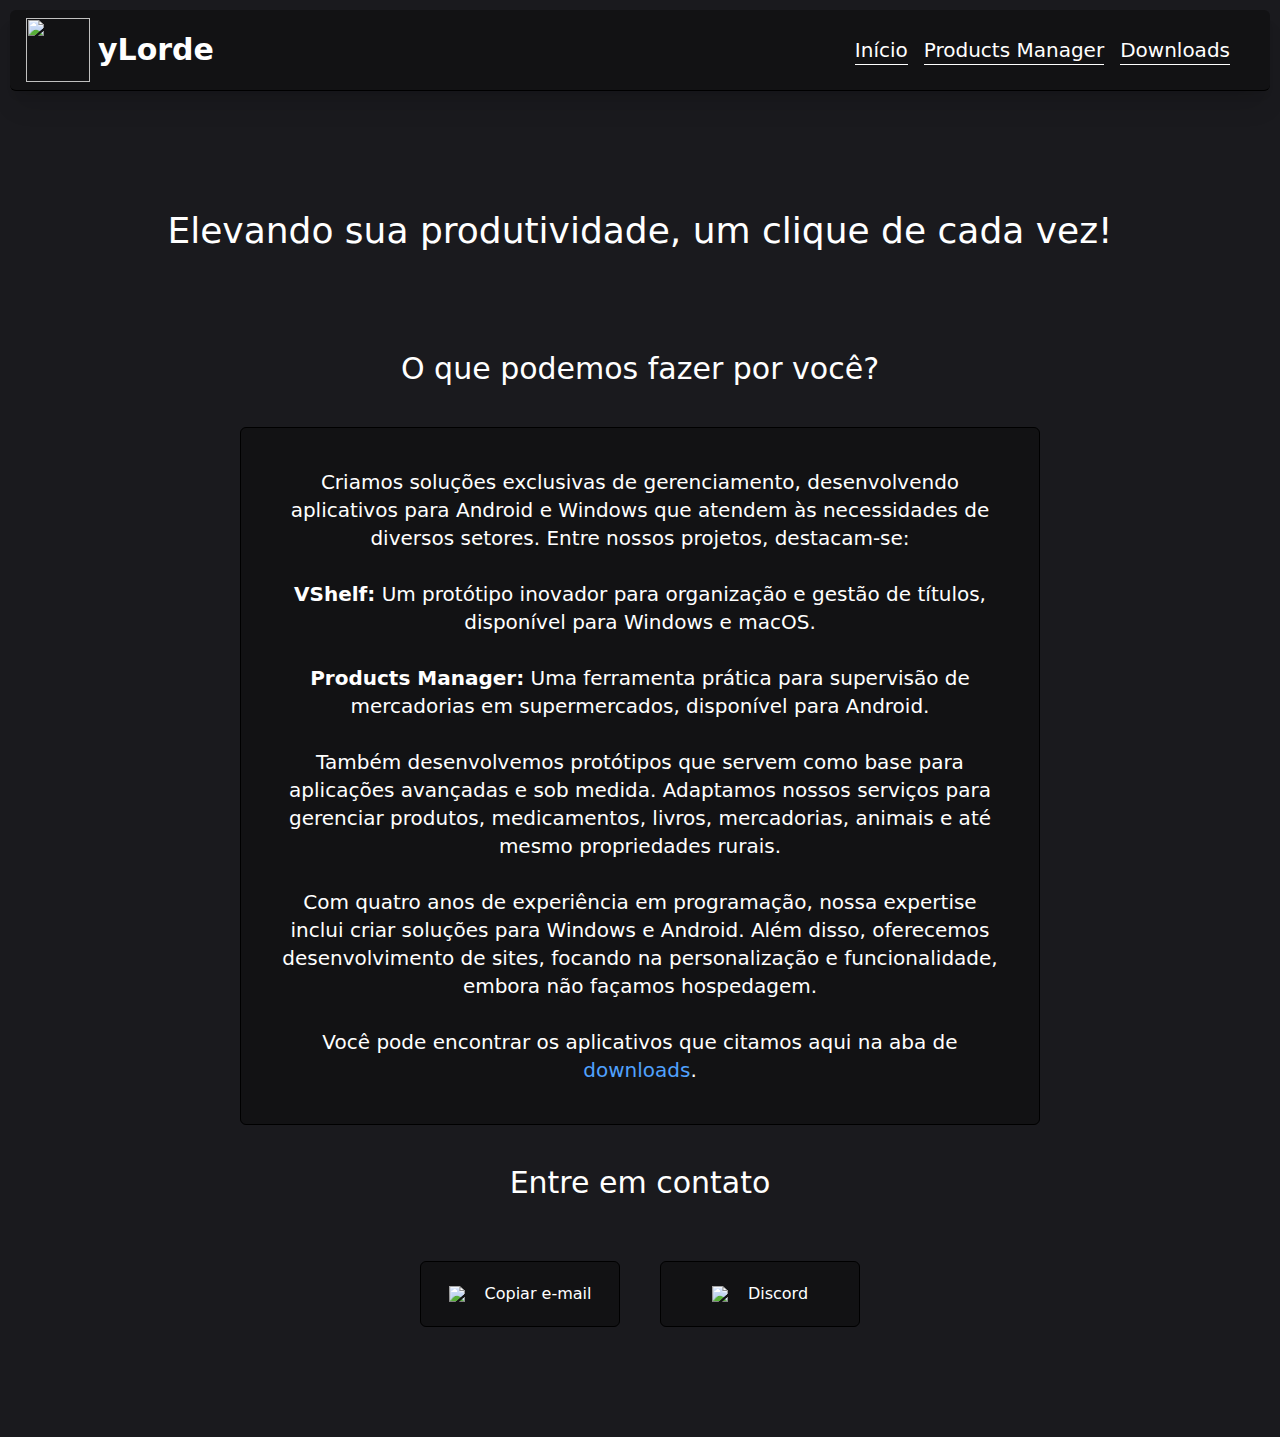
==== index.html @ 03899f94 "fix backend" ====
<!doctype html>
<html lang="pt-br">

<head>
  <meta charset="UTF-8" />
  <link rel="icon" type="image/svg+xml" href="https://raw.githubusercontent.com/yLorde/public-files/refs/heads/main/cdn_ylorde_favicon.ico" />
  <meta name="viewport" content="width=device-width, initial-scale=1.0" />
  <title>yLorde</title>
  <script type="module" crossorigin src="/assets/index-Oy2-P5MN.js"></script>
  <link rel="stylesheet" crossorigin href="/assets/index-Dd9QLfEi.css">
</head>

<body>
  <div id="root"></div>
</body>

</html>
---- assets/index-Dd9QLfEi.css ----
/*! tailwindcss v4.0.14 | MIT License | https://tailwindcss.com */@layer theme{:root,:host{--font-sans:ui-sans-serif,system-ui,sans-serif,"Apple Color Emoji","Segoe UI Emoji","Segoe UI Symbol","Noto Color Emoji";--font-mono:ui-monospace,SFMono-Regular,Menlo,Monaco,Consolas,"Liberation Mono","Courier New",monospace;--color-red-500:oklch(.637 .237 25.331);--color-orange-500:oklch(.705 .213 47.604);--color-blue-400:oklch(.707 .165 254.624);--color-gray-200:oklch(.928 .006 264.531);--color-gray-300:oklch(.872 .01 258.338);--color-gray-400:oklch(.707 .022 261.325);--color-gray-500:oklch(.551 .027 264.364);--color-gray-600:oklch(.446 .03 256.802);--color-black:#000;--color-white:#fff;--spacing:.25rem;--text-sm:.875rem;--text-sm--line-height:calc(1.25/.875);--text-lg:1.125rem;--text-lg--line-height:calc(1.75/1.125);--text-xl:1.25rem;--text-xl--line-height:calc(1.75/1.25);--text-2xl:1.5rem;--text-2xl--line-height:calc(2/1.5);--text-3xl:1.875rem;--text-3xl--line-height: 1.2 ;--text-4xl:2.25rem;--text-4xl--line-height:calc(2.5/2.25);--font-weight-bold:700;--radius-md:.375rem;--radius-xl:.75rem;--radius-3xl:1.5rem;--default-font-family:var(--font-sans);--default-font-feature-settings:var(--font-sans--font-feature-settings);--default-font-variation-settings:var(--font-sans--font-variation-settings);--default-mono-font-family:var(--font-mono);--default-mono-font-feature-settings:var(--font-mono--font-feature-settings);--default-mono-font-variation-settings:var(--font-mono--font-variation-settings)}}@layer base{*,:after,:before,::backdrop{box-sizing:border-box;border:0 solid;margin:0;padding:0}::file-selector-button{box-sizing:border-box;border:0 solid;margin:0;padding:0}html,:host{-webkit-text-size-adjust:100%;-moz-tab-size:4;tab-size:4;line-height:1.5;font-family:var(--default-font-family,ui-sans-serif,system-ui,sans-serif,"Apple Color Emoji","Segoe UI Emoji","Segoe UI Symbol","Noto Color Emoji");font-feature-settings:var(--default-font-feature-settings,normal);font-variation-settings:var(--default-font-variation-settings,normal);-webkit-tap-highlight-color:transparent}body{line-height:inherit}hr{height:0;color:inherit;border-top-width:1px}abbr:where([title]){-webkit-text-decoration:underline dotted;text-decoration:underline dotted}h1,h2,h3,h4,h5,h6{font-size:inherit;font-weight:inherit}a{color:inherit;-webkit-text-decoration:inherit;text-decoration:inherit}b,strong{font-weight:bolder}code,kbd,samp,pre{font-family:var(--default-mono-font-family,ui-monospace,SFMono-Regular,Menlo,Monaco,Consolas,"Liberation Mono","Courier New",monospace);font-feature-settings:var(--default-mono-font-feature-settings,normal);font-variation-settings:var(--default-mono-font-variation-settings,normal);font-size:1em}small{font-size:80%}sub,sup{vertical-align:baseline;font-size:75%;line-height:0;position:relative}sub{bottom:-.25em}sup{top:-.5em}table{text-indent:0;border-color:inherit;border-collapse:collapse}:-moz-focusring{outline:auto}progress{vertical-align:baseline}summary{display:list-item}ol,ul,menu{list-style:none}img,svg,video,canvas,audio,iframe,embed,object{vertical-align:middle;display:block}img,video{max-width:100%;height:auto}button,input,select,optgroup,textarea{font:inherit;font-feature-settings:inherit;font-variation-settings:inherit;letter-spacing:inherit;color:inherit;opacity:1;background-color:#0000;border-radius:0}::file-selector-button{font:inherit;font-feature-settings:inherit;font-variation-settings:inherit;letter-spacing:inherit;color:inherit;opacity:1;background-color:#0000;border-radius:0}:where(select:is([multiple],[size])) optgroup{font-weight:bolder}:where(select:is([multiple],[size])) optgroup option{padding-inline-start:20px}::file-selector-button{margin-inline-end:4px}::placeholder{opacity:1;color:color-mix(in oklab,currentColor 50%,transparent)}textarea{resize:vertical}::-webkit-search-decoration{-webkit-appearance:none}::-webkit-date-and-time-value{min-height:1lh;text-align:inherit}::-webkit-datetime-edit{display:inline-flex}::-webkit-datetime-edit-fields-wrapper{padding:0}::-webkit-datetime-edit{padding-block:0}::-webkit-datetime-edit-year-field{padding-block:0}::-webkit-datetime-edit-month-field{padding-block:0}::-webkit-datetime-edit-day-field{padding-block:0}::-webkit-datetime-edit-hour-field{padding-block:0}::-webkit-datetime-edit-minute-field{padding-block:0}::-webkit-datetime-edit-second-field{padding-block:0}::-webkit-datetime-edit-millisecond-field{padding-block:0}::-webkit-datetime-edit-meridiem-field{padding-block:0}:-moz-ui-invalid{box-shadow:none}button,input:where([type=button],[type=reset],[type=submit]){-webkit-appearance:button;-moz-appearance:button;appearance:button}::file-selector-button{-webkit-appearance:button;-moz-appearance:button;appearance:button}::-webkit-inner-spin-button{height:auto}::-webkit-outer-spin-button{height:auto}[hidden]:where(:not([hidden=until-found])){display:none!important}}@layer components;@layer utilities{.m-5{margin:calc(var(--spacing)*5)}.m-auto{margin:auto}.my-5{margin-block:calc(var(--spacing)*5)}.mt-1{margin-top:calc(var(--spacing)*1)}.mt-2{margin-top:calc(var(--spacing)*2)}.mt-4{margin-top:calc(var(--spacing)*4)}.mt-5{margin-top:calc(var(--spacing)*5)}.mt-10{margin-top:calc(var(--spacing)*10)}.mt-15{margin-top:calc(var(--spacing)*15)}.mt-20{margin-top:calc(var(--spacing)*20)}.mt-25{margin-top:calc(var(--spacing)*25)}.mr-2{margin-right:calc(var(--spacing)*2)}.mr-4{margin-right:calc(var(--spacing)*4)}.mb-2{margin-bottom:calc(var(--spacing)*2)}.mb-4{margin-bottom:calc(var(--spacing)*4)}.mb-10{margin-bottom:calc(var(--spacing)*10)}.mb-20{margin-bottom:calc(var(--spacing)*20)}.ml-2{margin-left:calc(var(--spacing)*2)}.ml-4{margin-left:calc(var(--spacing)*4)}.ml-5{margin-left:calc(var(--spacing)*5)}.ml-10{margin-left:calc(var(--spacing)*10)}.block{display:block}.flex{display:flex}.hidden{display:none}.h-\[32px\]{height:32px}.h-\[48px\]{height:48px}.h-\[340px\]{height:340px}.w-\[32px\]{width:32px}.w-\[48px\]{width:48px}.w-\[50\%\]{width:50%}.w-\[64px\]{width:64px}.w-\[200px\]{width:200px}.w-\[300px\]{width:300px}.w-\[320px\]{width:320px}.w-\[400px\]{width:400px}.w-\[500px\]{width:500px}.w-\[600px\]{width:600px}.w-\[800px\]{width:800px}.w-\[900px\]{width:900px}.w-auto{width:auto}.w-full{width:100%}.max-w-\[800px\]{max-width:800px}.max-w-full{max-width:100%}.table-auto{table-layout:auto}.cursor-pointer{cursor:pointer}.list-decimal{list-style-type:decimal}.list-disc{list-style-type:disc}.list-none{list-style-type:none}.flex-col{flex-direction:column}.flex-wrap{flex-wrap:wrap}.items-center{align-items:center}.justify-around{justify-content:space-around}.justify-between{justify-content:space-between}.justify-center{justify-content:center}.justify-evenly{justify-content:space-evenly}.rounded-3xl{border-radius:var(--radius-3xl)}.rounded-full{border-radius:3.40282e38px}.rounded-md{border-radius:var(--radius-md)}.rounded-xl{border-radius:var(--radius-xl)}.border{border-style:var(--tw-border-style);border-width:1px}.border-0{border-style:var(--tw-border-style);border-width:0}.border-b{border-bottom-style:var(--tw-border-style);border-bottom-width:1px}.border-black{border-color:var(--color-black)}.border-gray-600{border-color:var(--color-gray-600)}.border-white{border-color:var(--color-white)}.border-b-black{border-bottom-color:var(--color-black)}.bg-\[\#2c2c2c\]{background-color:#2c2c2c}.bg-\[\#994c4c\]{background-color:#994c4c}.bg-\[\#121214\]{background-color:#121214}.bg-red-500{background-color:var(--color-red-500)}.bg-white{background-color:var(--color-white)}.p-2{padding:calc(var(--spacing)*2)}.p-4{padding:calc(var(--spacing)*4)}.p-5{padding:calc(var(--spacing)*5)}.p-10{padding:calc(var(--spacing)*10)}.py-2{padding-block:calc(var(--spacing)*2)}.text-center{text-align:center}.text-end{text-align:end}.text-left{text-align:left}.text-start{text-align:start}.text-2xl{font-size:var(--text-2xl);line-height:var(--tw-leading,var(--text-2xl--line-height))}.text-3xl{font-size:var(--text-3xl);line-height:var(--tw-leading,var(--text-3xl--line-height))}.text-4xl{font-size:var(--text-4xl);line-height:var(--tw-leading,var(--text-4xl--line-height))}.text-lg{font-size:var(--text-lg);line-height:var(--tw-leading,var(--text-lg--line-height))}.text-sm{font-size:var(--text-sm);line-height:var(--tw-leading,var(--text-sm--line-height))}.text-xl{font-size:var(--text-xl);line-height:var(--tw-leading,var(--text-xl--line-height))}.font-bold{--tw-font-weight:var(--font-weight-bold);font-weight:var(--font-weight-bold)}.break-words{overflow-wrap:break-word}.text-\[\#994c4c\]{color:#994c4c}.text-blue-400{color:var(--color-blue-400)}.text-gray-200{color:var(--color-gray-200)}.text-gray-300{color:var(--color-gray-300)}.text-gray-400{color:var(--color-gray-400)}.text-gray-500{color:var(--color-gray-500)}.text-gray-600{color:var(--color-gray-600)}.text-orange-500{color:var(--color-orange-500)}.text-red-500{color:var(--color-red-500)}.text-white{color:var(--color-white)}.shadow-2xl{--tw-shadow:0 25px 50px -12px var(--tw-shadow-color,#00000040);box-shadow:var(--tw-inset-shadow),var(--tw-inset-ring-shadow),var(--tw-ring-offset-shadow),var(--tw-ring-shadow),var(--tw-shadow)}.shadow-xl{--tw-shadow:0 20px 25px -5px var(--tw-shadow-color,#0000001a),0 8px 10px -6px var(--tw-shadow-color,#0000001a);box-shadow:var(--tw-inset-shadow),var(--tw-inset-ring-shadow),var(--tw-ring-offset-shadow),var(--tw-ring-shadow),var(--tw-shadow)}.duration-200{--tw-duration:.2s;transition-duration:.2s}@media (hover:hover){.hover\:scale-105:hover{--tw-scale-x:105%;--tw-scale-y:105%;--tw-scale-z:105%;scale:var(--tw-scale-x)var(--tw-scale-y)}.hover\:bg-\[\#191919\]:hover{background-color:#191919}.hover\:text-gray-400:hover{color:var(--color-gray-400)}.hover\:duration-200:hover{--tw-duration:.2s;transition-duration:.2s}.hover\:duration-300:hover{--tw-duration:.3s;transition-duration:.3s}}@media (width>=48rem){.md\:h-\[64px\]{height:64px}.md\:w-\[64px\]{width:64px}.md\:w-auto{width:auto}.md\:flex-row{flex-direction:row}.md\:py-0{padding-block:calc(var(--spacing)*0)}.md\:pl-4{padding-left:calc(var(--spacing)*4)}.md\:text-3xl{font-size:var(--text-3xl);line-height:var(--tw-leading,var(--text-3xl--line-height))}.md\:text-xl{font-size:var(--text-xl);line-height:var(--tw-leading,var(--text-xl--line-height))}}}body{cursor:default;background-color:#1a1a1e;margin:0 auto;padding:10px;font-family:system-ui,-apple-system,BlinkMacSystemFont,Segoe UI,Roboto,Oxygen,Ubuntu,Cantarell,Open Sans,Helvetica Neue,sans-serif}@property --tw-border-style{syntax:"*";inherits:false;initial-value:solid}@property --tw-font-weight{syntax:"*";inherits:false}@property --tw-shadow{syntax:"*";inherits:false;initial-value:0 0 #0000}@property --tw-shadow-color{syntax:"*";inherits:false}@property --tw-inset-shadow{syntax:"*";inherits:false;initial-value:0 0 #0000}@property --tw-inset-shadow-color{syntax:"*";inherits:false}@property --tw-ring-color{syntax:"*";inherits:false}@property --tw-ring-shadow{syntax:"*";inherits:false;initial-value:0 0 #0000}@property --tw-inset-ring-color{syntax:"*";inherits:false}@property --tw-inset-ring-shadow{syntax:"*";inherits:false;initial-value:0 0 #0000}@property --tw-ring-inset{syntax:"*";inherits:false}@property --tw-ring-offset-width{syntax:"<length>";inherits:false;initial-value:0}@property --tw-ring-offset-color{syntax:"*";inherits:false;initial-value:#fff}@property --tw-ring-offset-shadow{syntax:"*";inherits:false;initial-value:0 0 #0000}@property --tw-duration{syntax:"*";inherits:false}@property --tw-scale-x{syntax:"*";inherits:false;initial-value:1}@property --tw-scale-y{syntax:"*";inherits:false;initial-value:1}@property --tw-scale-z{syntax:"*";inherits:false;initial-value:1}
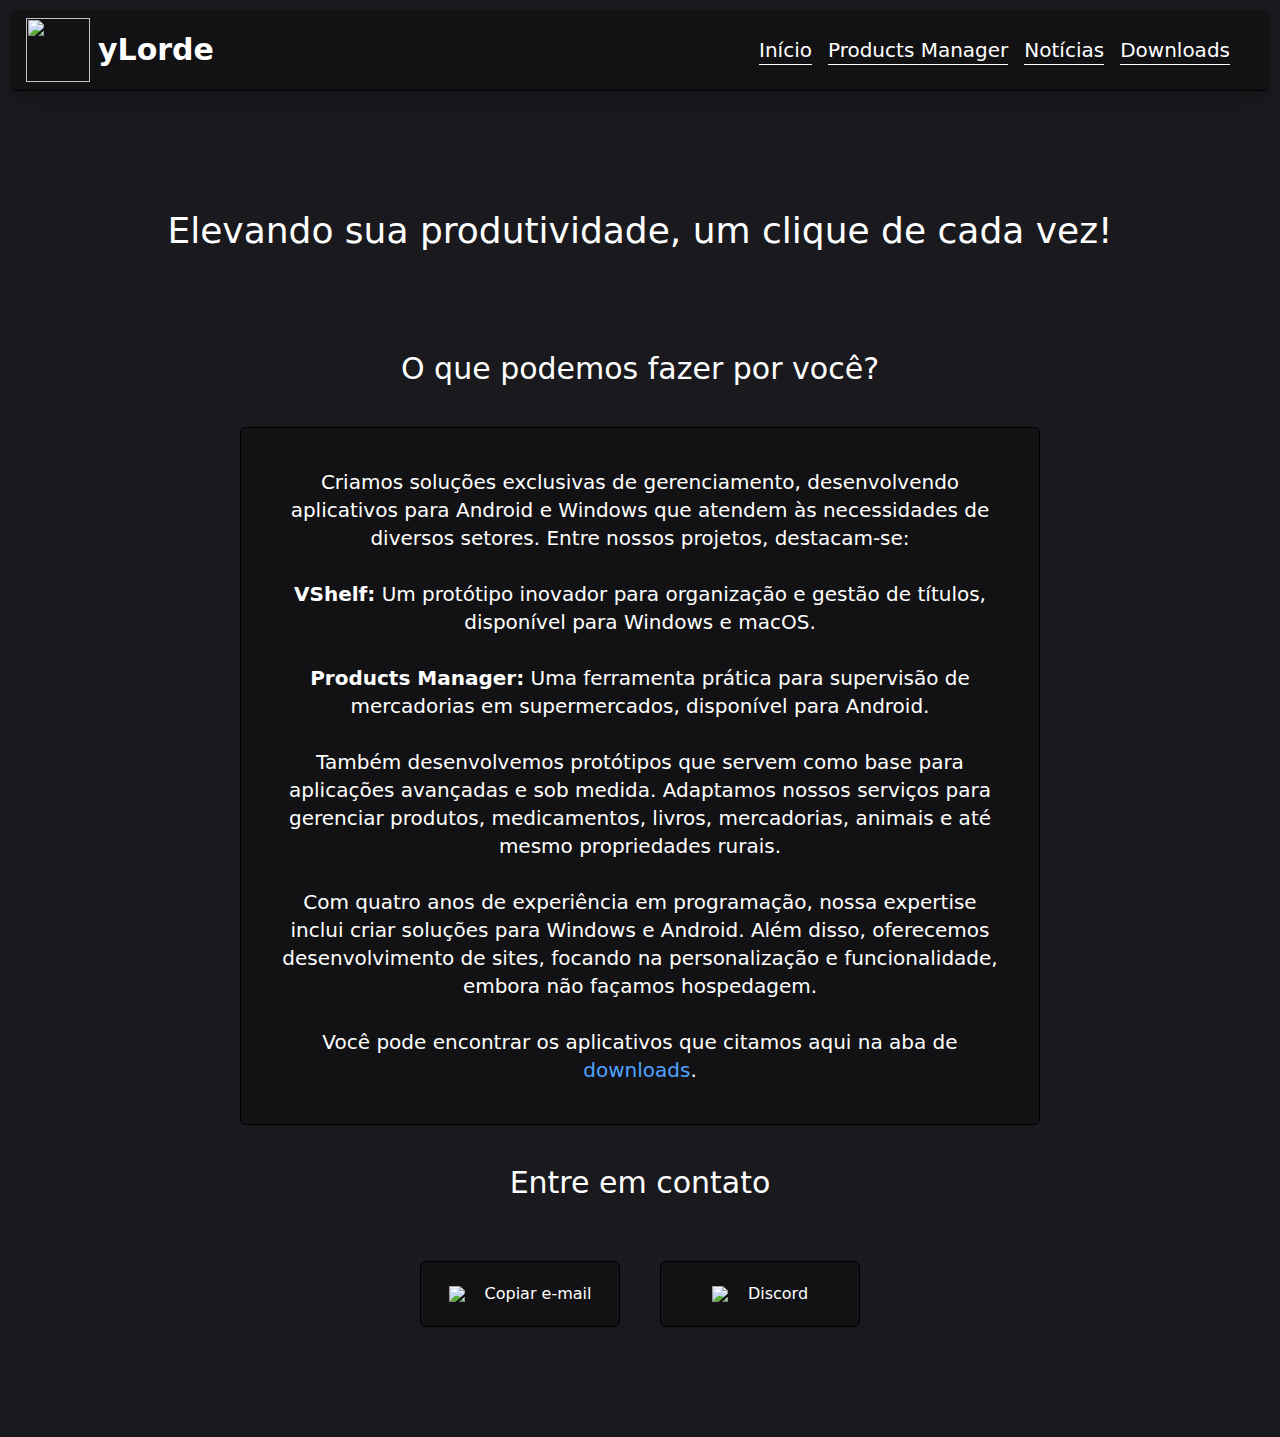
==== commit f844d625: "back noticias" ====
--- a/index.html
+++ b/index.html
@@ -6,7 +6,7 @@
   <link rel="icon" type="image/svg+xml" href="https://raw.githubusercontent.com/yLorde/public-files/refs/heads/main/cdn_ylorde_favicon.ico" />
   <meta name="viewport" content="width=device-width, initial-scale=1.0" />
   <title>yLorde</title>
-  <script type="module" crossorigin src="/assets/index-Oy2-P5MN.js"></script>
+  <script type="module" crossorigin src="/assets/index-9HpC4Pj6.js"></script>
   <link rel="stylesheet" crossorigin href="/assets/index-Dd9QLfEi.css">
 </head>
 
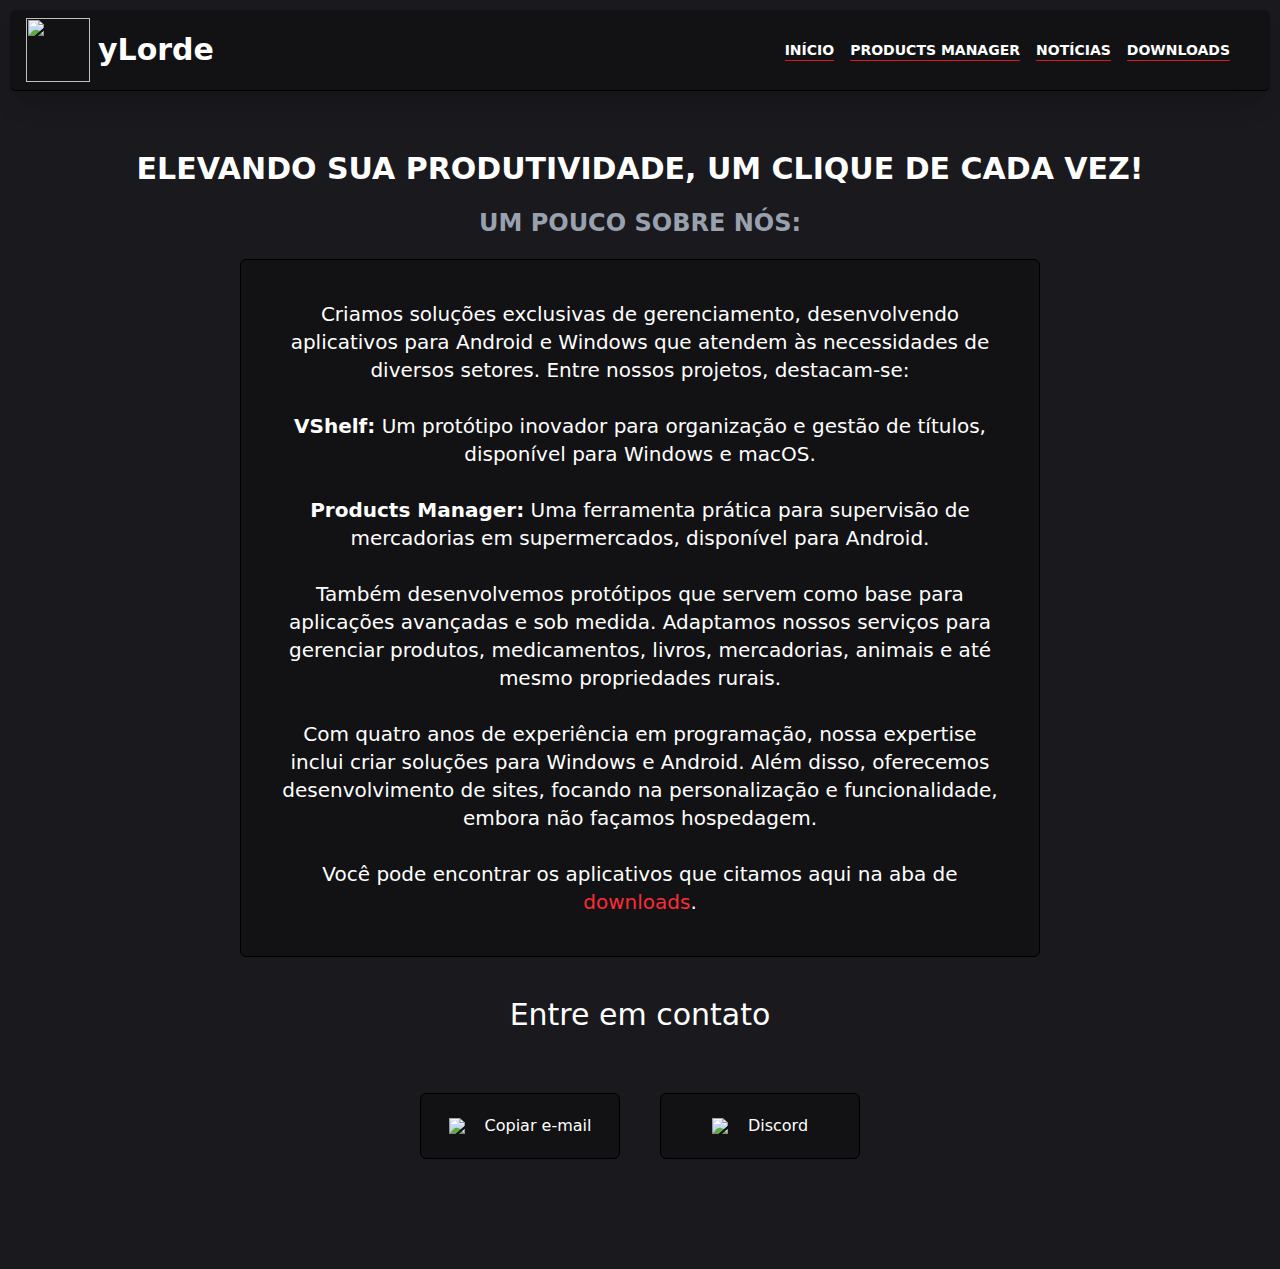
==== commit 24dd33f5: "red update" ====
--- a/index.html
+++ b/index.html
@@ -6,8 +6,8 @@
   <link rel="icon" type="image/svg+xml" href="https://raw.githubusercontent.com/yLorde/public-files/refs/heads/main/cdn_ylorde_favicon.ico" />
   <meta name="viewport" content="width=device-width, initial-scale=1.0" />
   <title>yLorde</title>
-  <script type="module" crossorigin src="/assets/index-9HpC4Pj6.js"></script>
-  <link rel="stylesheet" crossorigin href="/assets/index-Dd9QLfEi.css">
+  <script type="module" crossorigin src="/assets/index-DpXR0vdj.js"></script>
+  <link rel="stylesheet" crossorigin href="/assets/index-DZt7ePI-.css">
 </head>
 
 <body>
--- a/assets/index-DZt7ePI-.css
+++ b/assets/index-DZt7ePI-.css
@@ -0,0 +1 @@
+/*! tailwindcss v4.0.14 | MIT License | https://tailwindcss.com */@layer theme{:root,:host{--font-sans:ui-sans-serif,system-ui,sans-serif,"Apple Color Emoji","Segoe UI Emoji","Segoe UI Symbol","Noto Color Emoji";--font-mono:ui-monospace,SFMono-Regular,Menlo,Monaco,Consolas,"Liberation Mono","Courier New",monospace;--color-red-500:oklch(.637 .237 25.331);--color-red-600:oklch(.577 .245 27.325);--color-red-700:oklch(.505 .213 27.518);--color-red-800:oklch(.444 .177 26.899);--color-orange-500:oklch(.705 .213 47.604);--color-gray-200:oklch(.928 .006 264.531);--color-gray-300:oklch(.872 .01 258.338);--color-gray-400:oklch(.707 .022 261.325);--color-gray-500:oklch(.551 .027 264.364);--color-gray-600:oklch(.446 .03 256.802);--color-black:#000;--color-white:#fff;--spacing:.25rem;--text-sm:.875rem;--text-sm--line-height:calc(1.25/.875);--text-lg:1.125rem;--text-lg--line-height:calc(1.75/1.125);--text-xl:1.25rem;--text-xl--line-height:calc(1.75/1.25);--text-2xl:1.5rem;--text-2xl--line-height:calc(2/1.5);--text-3xl:1.875rem;--text-3xl--line-height: 1.2 ;--font-weight-bold:700;--radius-md:.375rem;--radius-xl:.75rem;--radius-3xl:1.5rem;--default-font-family:var(--font-sans);--default-font-feature-settings:var(--font-sans--font-feature-settings);--default-font-variation-settings:var(--font-sans--font-variation-settings);--default-mono-font-family:var(--font-mono);--default-mono-font-feature-settings:var(--font-mono--font-feature-settings);--default-mono-font-variation-settings:var(--font-mono--font-variation-settings)}}@layer base{*,:after,:before,::backdrop{box-sizing:border-box;border:0 solid;margin:0;padding:0}::file-selector-button{box-sizing:border-box;border:0 solid;margin:0;padding:0}html,:host{-webkit-text-size-adjust:100%;-moz-tab-size:4;tab-size:4;line-height:1.5;font-family:var(--default-font-family,ui-sans-serif,system-ui,sans-serif,"Apple Color Emoji","Segoe UI Emoji","Segoe UI Symbol","Noto Color Emoji");font-feature-settings:var(--default-font-feature-settings,normal);font-variation-settings:var(--default-font-variation-settings,normal);-webkit-tap-highlight-color:transparent}body{line-height:inherit}hr{height:0;color:inherit;border-top-width:1px}abbr:where([title]){-webkit-text-decoration:underline dotted;text-decoration:underline dotted}h1,h2,h3,h4,h5,h6{font-size:inherit;font-weight:inherit}a{color:inherit;-webkit-text-decoration:inherit;text-decoration:inherit}b,strong{font-weight:bolder}code,kbd,samp,pre{font-family:var(--default-mono-font-family,ui-monospace,SFMono-Regular,Menlo,Monaco,Consolas,"Liberation Mono","Courier New",monospace);font-feature-settings:var(--default-mono-font-feature-settings,normal);font-variation-settings:var(--default-mono-font-variation-settings,normal);font-size:1em}small{font-size:80%}sub,sup{vertical-align:baseline;font-size:75%;line-height:0;position:relative}sub{bottom:-.25em}sup{top:-.5em}table{text-indent:0;border-color:inherit;border-collapse:collapse}:-moz-focusring{outline:auto}progress{vertical-align:baseline}summary{display:list-item}ol,ul,menu{list-style:none}img,svg,video,canvas,audio,iframe,embed,object{vertical-align:middle;display:block}img,video{max-width:100%;height:auto}button,input,select,optgroup,textarea{font:inherit;font-feature-settings:inherit;font-variation-settings:inherit;letter-spacing:inherit;color:inherit;opacity:1;background-color:#0000;border-radius:0}::file-selector-button{font:inherit;font-feature-settings:inherit;font-variation-settings:inherit;letter-spacing:inherit;color:inherit;opacity:1;background-color:#0000;border-radius:0}:where(select:is([multiple],[size])) optgroup{font-weight:bolder}:where(select:is([multiple],[size])) optgroup option{padding-inline-start:20px}::file-selector-button{margin-inline-end:4px}::placeholder{opacity:1;color:color-mix(in oklab,currentColor 50%,transparent)}textarea{resize:vertical}::-webkit-search-decoration{-webkit-appearance:none}::-webkit-date-and-time-value{min-height:1lh;text-align:inherit}::-webkit-datetime-edit{display:inline-flex}::-webkit-datetime-edit-fields-wrapper{padding:0}::-webkit-datetime-edit{padding-block:0}::-webkit-datetime-edit-year-field{padding-block:0}::-webkit-datetime-edit-month-field{padding-block:0}::-webkit-datetime-edit-day-field{padding-block:0}::-webkit-datetime-edit-hour-field{padding-block:0}::-webkit-datetime-edit-minute-field{padding-block:0}::-webkit-datetime-edit-second-field{padding-block:0}::-webkit-datetime-edit-millisecond-field{padding-block:0}::-webkit-datetime-edit-meridiem-field{padding-block:0}:-moz-ui-invalid{box-shadow:none}button,input:where([type=button],[type=reset],[type=submit]){-webkit-appearance:button;-moz-appearance:button;appearance:button}::file-selector-button{-webkit-appearance:button;-moz-appearance:button;appearance:button}::-webkit-inner-spin-button{height:auto}::-webkit-outer-spin-button{height:auto}[hidden]:where(:not([hidden=until-found])){display:none!important}}@layer components;@layer utilities{.m-5{margin:calc(var(--spacing)*5)}.m-auto{margin:auto}.my-5{margin-block:calc(var(--spacing)*5)}.mt-1{margin-top:calc(var(--spacing)*1)}.mt-2{margin-top:calc(var(--spacing)*2)}.mt-4{margin-top:calc(var(--spacing)*4)}.mt-5{margin-top:calc(var(--spacing)*5)}.mt-10{margin-top:calc(var(--spacing)*10)}.mt-15{margin-top:calc(var(--spacing)*15)}.mt-20{margin-top:calc(var(--spacing)*20)}.mr-2{margin-right:calc(var(--spacing)*2)}.mr-4{margin-right:calc(var(--spacing)*4)}.mb-2{margin-bottom:calc(var(--spacing)*2)}.mb-4{margin-bottom:calc(var(--spacing)*4)}.mb-10{margin-bottom:calc(var(--spacing)*10)}.mb-20{margin-bottom:calc(var(--spacing)*20)}.ml-2{margin-left:calc(var(--spacing)*2)}.ml-4{margin-left:calc(var(--spacing)*4)}.ml-5{margin-left:calc(var(--spacing)*5)}.ml-10{margin-left:calc(var(--spacing)*10)}.block{display:block}.flex{display:flex}.hidden{display:none}.h-\[32px\]{height:32px}.h-\[48px\]{height:48px}.h-\[340px\]{height:340px}.w-20{width:calc(var(--spacing)*20)}.w-\[32px\]{width:32px}.w-\[48px\]{width:48px}.w-\[50\%\]{width:50%}.w-\[64px\]{width:64px}.w-\[200px\]{width:200px}.w-\[300px\]{width:300px}.w-\[320px\]{width:320px}.w-\[400px\]{width:400px}.w-\[500px\]{width:500px}.w-\[600px\]{width:600px}.w-\[800px\]{width:800px}.w-\[900px\]{width:900px}.w-auto{width:auto}.w-full{width:100%}.max-w-\[800px\]{max-width:800px}.max-w-full{max-width:100%}.table-auto{table-layout:auto}.cursor-pointer{cursor:pointer}.list-decimal{list-style-type:decimal}.list-disc{list-style-type:disc}.list-none{list-style-type:none}.flex-col{flex-direction:column}.flex-wrap{flex-wrap:wrap}.items-center{align-items:center}.justify-around{justify-content:space-around}.justify-between{justify-content:space-between}.justify-center{justify-content:center}.justify-evenly{justify-content:space-evenly}.rounded-3xl{border-radius:var(--radius-3xl)}.rounded-full{border-radius:3.40282e38px}.rounded-md{border-radius:var(--radius-md)}.rounded-xl{border-radius:var(--radius-xl)}.border{border-style:var(--tw-border-style);border-width:1px}.border-0{border-style:var(--tw-border-style);border-width:0}.border-b{border-bottom-style:var(--tw-border-style);border-bottom-width:1px}.border-\[\#de171d\]{border-color:#de171d}.border-black{border-color:var(--color-black)}.border-gray-600{border-color:var(--color-gray-600)}.border-b-black{border-bottom-color:var(--color-black)}.bg-\[\#2c2c2c\]{background-color:#2c2c2c}.bg-\[\#121214\]{background-color:#121214}.bg-\[\#de171d\]{background-color:#de171d}.p-2{padding:calc(var(--spacing)*2)}.p-4{padding:calc(var(--spacing)*4)}.p-5{padding:calc(var(--spacing)*5)}.p-10{padding:calc(var(--spacing)*10)}.py-2{padding-block:calc(var(--spacing)*2)}.text-center{text-align:center}.text-end{text-align:end}.text-left{text-align:left}.text-start{text-align:start}.text-2xl{font-size:var(--text-2xl);line-height:var(--tw-leading,var(--text-2xl--line-height))}.text-3xl{font-size:var(--text-3xl);line-height:var(--tw-leading,var(--text-3xl--line-height))}.text-lg{font-size:var(--text-lg);line-height:var(--tw-leading,var(--text-lg--line-height))}.text-sm{font-size:var(--text-sm);line-height:var(--tw-leading,var(--text-sm--line-height))}.text-xl{font-size:var(--text-xl);line-height:var(--tw-leading,var(--text-xl--line-height))}.font-bold{--tw-font-weight:var(--font-weight-bold);font-weight:var(--font-weight-bold)}.break-words{overflow-wrap:break-word}.text-\[\#de171d\]{color:#de171d}.text-gray-200{color:var(--color-gray-200)}.text-gray-300{color:var(--color-gray-300)}.text-gray-400{color:var(--color-gray-400)}.text-gray-500{color:var(--color-gray-500)}.text-orange-500{color:var(--color-orange-500)}.text-red-500{color:var(--color-red-500)}.text-red-600{color:var(--color-red-600)}.text-red-700{color:var(--color-red-700)}.text-white{color:var(--color-white)}.uppercase{text-transform:uppercase}.shadow-2xl{--tw-shadow:0 25px 50px -12px var(--tw-shadow-color,#00000040);box-shadow:var(--tw-inset-shadow),var(--tw-inset-ring-shadow),var(--tw-ring-offset-shadow),var(--tw-ring-shadow),var(--tw-shadow)}.shadow-xl{--tw-shadow:0 20px 25px -5px var(--tw-shadow-color,#0000001a),0 8px 10px -6px var(--tw-shadow-color,#0000001a);box-shadow:var(--tw-inset-shadow),var(--tw-inset-ring-shadow),var(--tw-ring-offset-shadow),var(--tw-ring-shadow),var(--tw-shadow)}.duration-200{--tw-duration:.2s;transition-duration:.2s}.duration-300{--tw-duration:.3s;transition-duration:.3s}@media (hover:hover){.hover\:scale-105:hover{--tw-scale-x:105%;--tw-scale-y:105%;--tw-scale-z:105%;scale:var(--tw-scale-x)var(--tw-scale-y)}.hover\:bg-\[\#191919\]:hover{background-color:#191919}.hover\:bg-red-800:hover{background-color:var(--color-red-800)}.hover\:text-\[\#de171d\]:hover{color:#de171d}.hover\:text-red-600:hover{color:var(--color-red-600)}.hover\:duration-200:hover{--tw-duration:.2s;transition-duration:.2s}.hover\:duration-300:hover{--tw-duration:.3s;transition-duration:.3s}}@media (width>=48rem){.md\:h-\[64px\]{height:64px}.md\:w-\[64px\]{width:64px}.md\:w-auto{width:auto}.md\:flex-row{flex-direction:row}.md\:py-0{padding-block:calc(var(--spacing)*0)}.md\:pl-4{padding-left:calc(var(--spacing)*4)}.md\:text-3xl{font-size:var(--text-3xl);line-height:var(--tw-leading,var(--text-3xl--line-height))}.md\:text-xl{font-size:var(--text-xl);line-height:var(--tw-leading,var(--text-xl--line-height))}}}body{cursor:default;background-color:#1a1a1e;margin:0 auto;padding:10px;font-family:system-ui,-apple-system,BlinkMacSystemFont,Segoe UI,Roboto,Oxygen,Ubuntu,Cantarell,Open Sans,Helvetica Neue,sans-serif}@property --tw-border-style{syntax:"*";inherits:false;initial-value:solid}@property --tw-font-weight{syntax:"*";inherits:false}@property --tw-shadow{syntax:"*";inherits:false;initial-value:0 0 #0000}@property --tw-shadow-color{syntax:"*";inherits:false}@property --tw-inset-shadow{syntax:"*";inherits:false;initial-value:0 0 #0000}@property --tw-inset-shadow-color{syntax:"*";inherits:false}@property --tw-ring-color{syntax:"*";inherits:false}@property --tw-ring-shadow{syntax:"*";inherits:false;initial-value:0 0 #0000}@property --tw-inset-ring-color{syntax:"*";inherits:false}@property --tw-inset-ring-shadow{syntax:"*";inherits:false;initial-value:0 0 #0000}@property --tw-ring-inset{syntax:"*";inherits:false}@property --tw-ring-offset-width{syntax:"<length>";inherits:false;initial-value:0}@property --tw-ring-offset-color{syntax:"*";inherits:false;initial-value:#fff}@property --tw-ring-offset-shadow{syntax:"*";inherits:false;initial-value:0 0 #0000}@property --tw-duration{syntax:"*";inherits:false}@property --tw-scale-x{syntax:"*";inherits:false;initial-value:1}@property --tw-scale-y{syntax:"*";inherits:false;initial-value:1}@property --tw-scale-z{syntax:"*";inherits:false;initial-value:1}
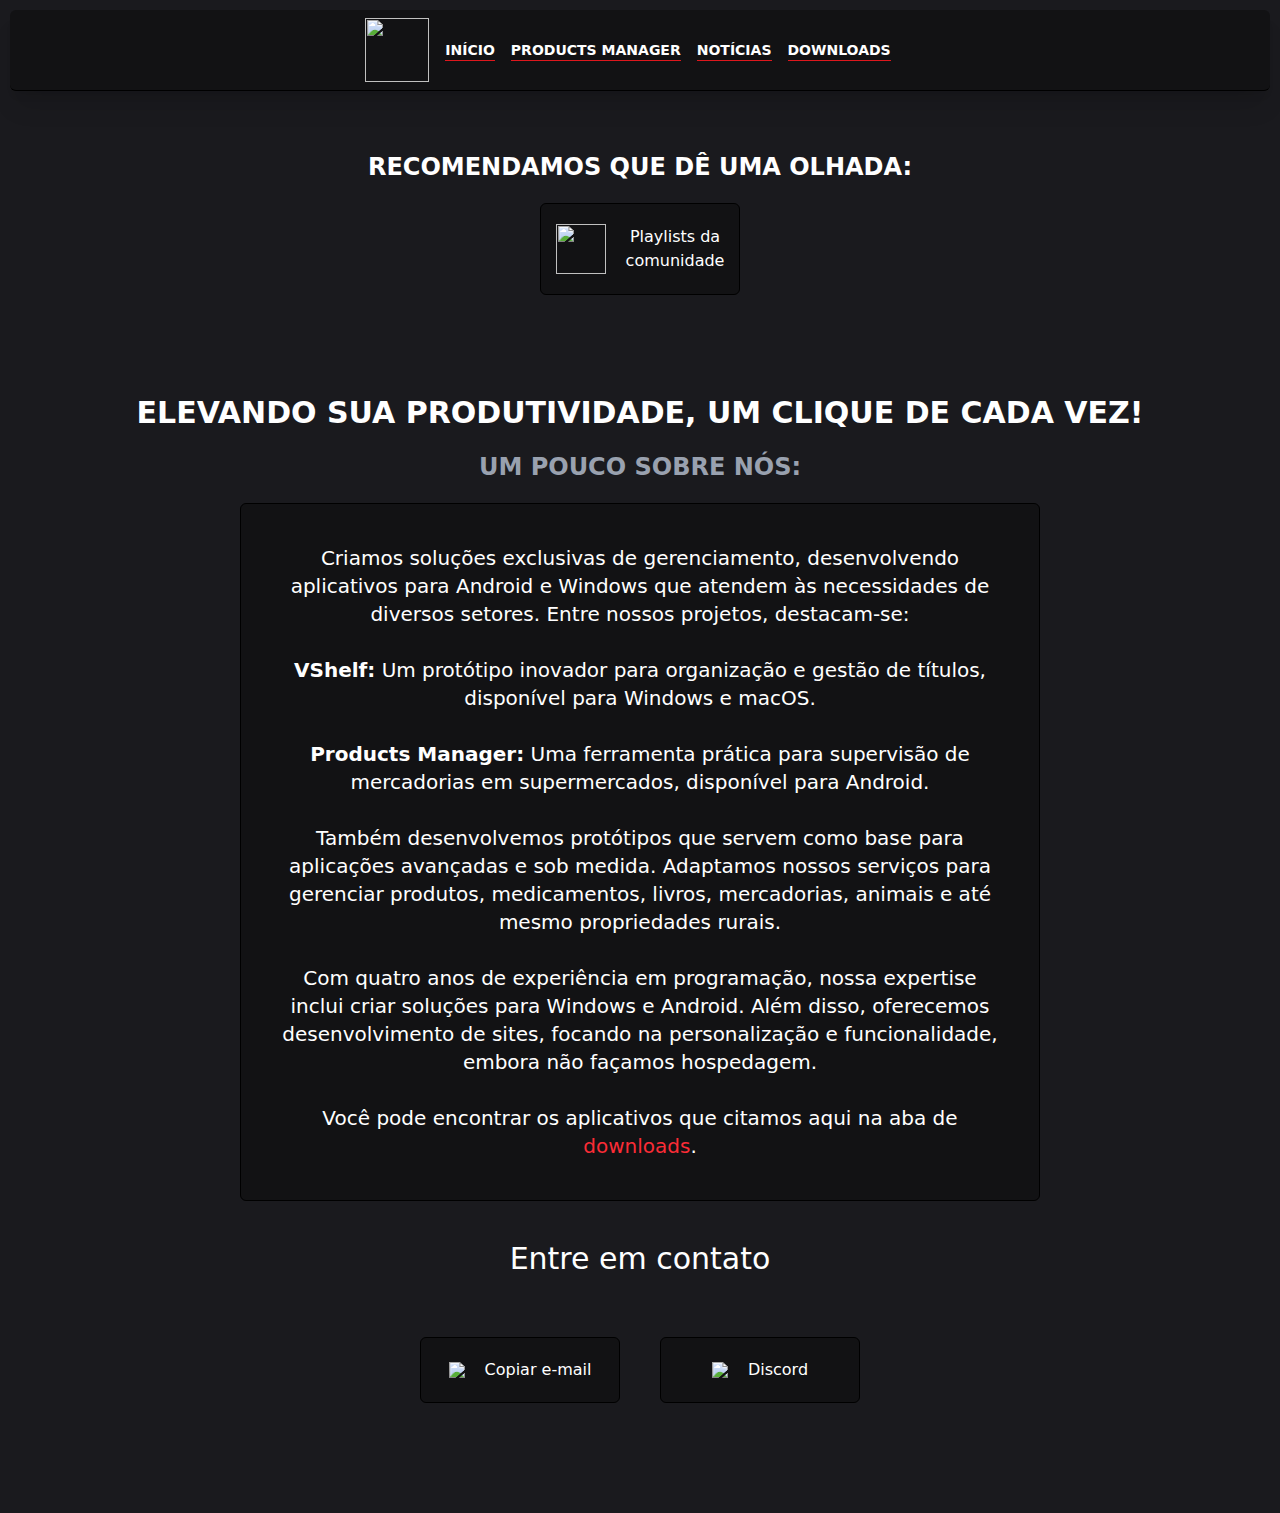
==== commit 966b76ca: "new playlist page" ====
--- a/index.html
+++ b/index.html
@@ -6,8 +6,8 @@
   <link rel="icon" type="image/svg+xml" href="https://raw.githubusercontent.com/yLorde/public-files/refs/heads/main/cdn_ylorde_favicon.ico" />
   <meta name="viewport" content="width=device-width, initial-scale=1.0" />
   <title>yLorde</title>
-  <script type="module" crossorigin src="/assets/index-DpXR0vdj.js"></script>
-  <link rel="stylesheet" crossorigin href="/assets/index-DZt7ePI-.css">
+  <script type="module" crossorigin src="/assets/index-CxFq40n6.js"></script>
+  <link rel="stylesheet" crossorigin href="/assets/index-BznDVd_e.css">
 </head>
 
 <body>
--- a/assets/index-BznDVd_e.css
+++ b/assets/index-BznDVd_e.css
@@ -0,0 +1 @@
+/*! tailwindcss v4.0.14 | MIT License | https://tailwindcss.com */@layer theme{:root,:host{--font-sans:ui-sans-serif,system-ui,sans-serif,"Apple Color Emoji","Segoe UI Emoji","Segoe UI Symbol","Noto Color Emoji";--font-mono:ui-monospace,SFMono-Regular,Menlo,Monaco,Consolas,"Liberation Mono","Courier New",monospace;--color-red-300:oklch(.808 .114 19.571);--color-red-500:oklch(.637 .237 25.331);--color-red-600:oklch(.577 .245 27.325);--color-red-700:oklch(.505 .213 27.518);--color-red-800:oklch(.444 .177 26.899);--color-orange-500:oklch(.705 .213 47.604);--color-green-300:oklch(.871 .15 154.449);--color-green-600:oklch(.627 .194 149.214);--color-gray-200:oklch(.928 .006 264.531);--color-gray-300:oklch(.872 .01 258.338);--color-gray-400:oklch(.707 .022 261.325);--color-gray-500:oklch(.551 .027 264.364);--color-gray-600:oklch(.446 .03 256.802);--color-black:#000;--color-white:#fff;--spacing:.25rem;--text-sm:.875rem;--text-sm--line-height:calc(1.25/.875);--text-lg:1.125rem;--text-lg--line-height:calc(1.75/1.125);--text-xl:1.25rem;--text-xl--line-height:calc(1.75/1.25);--text-2xl:1.5rem;--text-2xl--line-height:calc(2/1.5);--text-3xl:1.875rem;--text-3xl--line-height: 1.2 ;--font-weight-bold:700;--radius-md:.375rem;--radius-xl:.75rem;--radius-3xl:1.5rem;--default-font-family:var(--font-sans);--default-font-feature-settings:var(--font-sans--font-feature-settings);--default-font-variation-settings:var(--font-sans--font-variation-settings);--default-mono-font-family:var(--font-mono);--default-mono-font-feature-settings:var(--font-mono--font-feature-settings);--default-mono-font-variation-settings:var(--font-mono--font-variation-settings)}}@layer base{*,:after,:before,::backdrop{box-sizing:border-box;border:0 solid;margin:0;padding:0}::file-selector-button{box-sizing:border-box;border:0 solid;margin:0;padding:0}html,:host{-webkit-text-size-adjust:100%;-moz-tab-size:4;tab-size:4;line-height:1.5;font-family:var(--default-font-family,ui-sans-serif,system-ui,sans-serif,"Apple Color Emoji","Segoe UI Emoji","Segoe UI Symbol","Noto Color Emoji");font-feature-settings:var(--default-font-feature-settings,normal);font-variation-settings:var(--default-font-variation-settings,normal);-webkit-tap-highlight-color:transparent}body{line-height:inherit}hr{height:0;color:inherit;border-top-width:1px}abbr:where([title]){-webkit-text-decoration:underline dotted;text-decoration:underline dotted}h1,h2,h3,h4,h5,h6{font-size:inherit;font-weight:inherit}a{color:inherit;-webkit-text-decoration:inherit;text-decoration:inherit}b,strong{font-weight:bolder}code,kbd,samp,pre{font-family:var(--default-mono-font-family,ui-monospace,SFMono-Regular,Menlo,Monaco,Consolas,"Liberation Mono","Courier New",monospace);font-feature-settings:var(--default-mono-font-feature-settings,normal);font-variation-settings:var(--default-mono-font-variation-settings,normal);font-size:1em}small{font-size:80%}sub,sup{vertical-align:baseline;font-size:75%;line-height:0;position:relative}sub{bottom:-.25em}sup{top:-.5em}table{text-indent:0;border-color:inherit;border-collapse:collapse}:-moz-focusring{outline:auto}progress{vertical-align:baseline}summary{display:list-item}ol,ul,menu{list-style:none}img,svg,video,canvas,audio,iframe,embed,object{vertical-align:middle;display:block}img,video{max-width:100%;height:auto}button,input,select,optgroup,textarea{font:inherit;font-feature-settings:inherit;font-variation-settings:inherit;letter-spacing:inherit;color:inherit;opacity:1;background-color:#0000;border-radius:0}::file-selector-button{font:inherit;font-feature-settings:inherit;font-variation-settings:inherit;letter-spacing:inherit;color:inherit;opacity:1;background-color:#0000;border-radius:0}:where(select:is([multiple],[size])) optgroup{font-weight:bolder}:where(select:is([multiple],[size])) optgroup option{padding-inline-start:20px}::file-selector-button{margin-inline-end:4px}::placeholder{opacity:1;color:color-mix(in oklab,currentColor 50%,transparent)}textarea{resize:vertical}::-webkit-search-decoration{-webkit-appearance:none}::-webkit-date-and-time-value{min-height:1lh;text-align:inherit}::-webkit-datetime-edit{display:inline-flex}::-webkit-datetime-edit-fields-wrapper{padding:0}::-webkit-datetime-edit{padding-block:0}::-webkit-datetime-edit-year-field{padding-block:0}::-webkit-datetime-edit-month-field{padding-block:0}::-webkit-datetime-edit-day-field{padding-block:0}::-webkit-datetime-edit-hour-field{padding-block:0}::-webkit-datetime-edit-minute-field{padding-block:0}::-webkit-datetime-edit-second-field{padding-block:0}::-webkit-datetime-edit-millisecond-field{padding-block:0}::-webkit-datetime-edit-meridiem-field{padding-block:0}:-moz-ui-invalid{box-shadow:none}button,input:where([type=button],[type=reset],[type=submit]){-webkit-appearance:button;-moz-appearance:button;appearance:button}::file-selector-button{-webkit-appearance:button;-moz-appearance:button;appearance:button}::-webkit-inner-spin-button{height:auto}::-webkit-outer-spin-button{height:auto}[hidden]:where(:not([hidden=until-found])){display:none!important}}@layer components;@layer utilities{.m-5{margin:calc(var(--spacing)*5)}.m-auto{margin:auto}.my-5{margin-block:calc(var(--spacing)*5)}.mt-1{margin-top:calc(var(--spacing)*1)}.mt-2{margin-top:calc(var(--spacing)*2)}.mt-4{margin-top:calc(var(--spacing)*4)}.mt-5{margin-top:calc(var(--spacing)*5)}.mt-10{margin-top:calc(var(--spacing)*10)}.mt-15{margin-top:calc(var(--spacing)*15)}.mt-20{margin-top:calc(var(--spacing)*20)}.mr-2{margin-right:calc(var(--spacing)*2)}.mr-4{margin-right:calc(var(--spacing)*4)}.mb-2{margin-bottom:calc(var(--spacing)*2)}.mb-4{margin-bottom:calc(var(--spacing)*4)}.mb-10{margin-bottom:calc(var(--spacing)*10)}.mb-20{margin-bottom:calc(var(--spacing)*20)}.ml-2{margin-left:calc(var(--spacing)*2)}.ml-4{margin-left:calc(var(--spacing)*4)}.ml-5{margin-left:calc(var(--spacing)*5)}.ml-10{margin-left:calc(var(--spacing)*10)}.block{display:block}.flex{display:flex}.hidden{display:none}.h-\[32px\]{height:32px}.h-\[48px\]{height:48px}.h-\[50px\]{height:50px}.h-\[100px\]{height:100px}.h-\[340px\]{height:340px}.w-20{width:calc(var(--spacing)*20)}.w-\[32px\]{width:32px}.w-\[48px\]{width:48px}.w-\[50\%\]{width:50%}.w-\[50px\]{width:50px}.w-\[64px\]{width:64px}.w-\[100px\]{width:100px}.w-\[200px\]{width:200px}.w-\[300px\]{width:300px}.w-\[320px\]{width:320px}.w-\[400px\]{width:400px}.w-\[500px\]{width:500px}.w-\[600px\]{width:600px}.w-\[800px\]{width:800px}.w-\[900px\]{width:900px}.w-auto{width:auto}.w-full{width:100%}.max-w-\[800px\]{max-width:800px}.max-w-full{max-width:100%}.table-auto{table-layout:auto}.cursor-pointer{cursor:pointer}.list-decimal{list-style-type:decimal}.list-disc{list-style-type:disc}.list-none{list-style-type:none}.flex-col{flex-direction:column}.flex-wrap{flex-wrap:wrap}.items-center{align-items:center}.justify-around{justify-content:space-around}.justify-between{justify-content:space-between}.justify-center{justify-content:center}.justify-evenly{justify-content:space-evenly}.rounded-3xl{border-radius:var(--radius-3xl)}.rounded-full{border-radius:3.40282e38px}.rounded-md{border-radius:var(--radius-md)}.rounded-xl{border-radius:var(--radius-xl)}.border{border-style:var(--tw-border-style);border-width:1px}.border-0{border-style:var(--tw-border-style);border-width:0}.border-b{border-bottom-style:var(--tw-border-style);border-bottom-width:1px}.border-\[\#de171d\]{border-color:#de171d}.border-black{border-color:var(--color-black)}.border-gray-600{border-color:var(--color-gray-600)}.border-b-black{border-bottom-color:var(--color-black)}.bg-\[\#1ed760\]{background-color:#1ed760}.bg-\[\#2c2c2c\]{background-color:#2c2c2c}.bg-\[\#121214\]{background-color:#121214}.bg-\[\#de171d\]{background-color:#de171d}.bg-red-600{background-color:var(--color-red-600)}.p-2{padding:calc(var(--spacing)*2)}.p-3{padding:calc(var(--spacing)*3)}.p-4{padding:calc(var(--spacing)*4)}.p-5{padding:calc(var(--spacing)*5)}.p-10{padding:calc(var(--spacing)*10)}.px-4{padding-inline:calc(var(--spacing)*4)}.py-2{padding-block:calc(var(--spacing)*2)}.text-center{text-align:center}.text-end{text-align:end}.text-left{text-align:left}.text-start{text-align:start}.text-2xl{font-size:var(--text-2xl);line-height:var(--tw-leading,var(--text-2xl--line-height))}.text-3xl{font-size:var(--text-3xl);line-height:var(--tw-leading,var(--text-3xl--line-height))}.text-lg{font-size:var(--text-lg);line-height:var(--tw-leading,var(--text-lg--line-height))}.text-sm{font-size:var(--text-sm);line-height:var(--tw-leading,var(--text-sm--line-height))}.text-xl{font-size:var(--text-xl);line-height:var(--tw-leading,var(--text-xl--line-height))}.font-bold{--tw-font-weight:var(--font-weight-bold);font-weight:var(--font-weight-bold)}.break-words{overflow-wrap:break-word}.text-\[\#de171d\]{color:#de171d}.text-black{color:var(--color-black)}.text-gray-200{color:var(--color-gray-200)}.text-gray-300{color:var(--color-gray-300)}.text-gray-400{color:var(--color-gray-400)}.text-gray-500{color:var(--color-gray-500)}.text-green-300{color:var(--color-green-300)}.text-green-600{color:var(--color-green-600)}.text-orange-500{color:var(--color-orange-500)}.text-red-300{color:var(--color-red-300)}.text-red-500{color:var(--color-red-500)}.text-red-600{color:var(--color-red-600)}.text-red-700{color:var(--color-red-700)}.text-white{color:var(--color-white)}.uppercase{text-transform:uppercase}.shadow-2xl{--tw-shadow:0 25px 50px -12px var(--tw-shadow-color,#00000040);box-shadow:var(--tw-inset-shadow),var(--tw-inset-ring-shadow),var(--tw-ring-offset-shadow),var(--tw-ring-shadow),var(--tw-shadow)}.shadow-xl{--tw-shadow:0 20px 25px -5px var(--tw-shadow-color,#0000001a),0 8px 10px -6px var(--tw-shadow-color,#0000001a);box-shadow:var(--tw-inset-shadow),var(--tw-inset-ring-shadow),var(--tw-ring-offset-shadow),var(--tw-ring-shadow),var(--tw-shadow)}.duration-200{--tw-duration:.2s;transition-duration:.2s}.duration-300{--tw-duration:.3s;transition-duration:.3s}@media (hover:hover){.hover\:scale-105:hover{--tw-scale-x:105%;--tw-scale-y:105%;--tw-scale-z:105%;scale:var(--tw-scale-x)var(--tw-scale-y)}.hover\:bg-\[\#1ed75f98\]:hover{background-color:#1ed75f98}.hover\:bg-\[\#191919\]:hover{background-color:#191919}.hover\:bg-red-800:hover{background-color:var(--color-red-800)}.hover\:text-\[\#de171d\]:hover{color:#de171d}.hover\:text-red-600:hover{color:var(--color-red-600)}.hover\:duration-200:hover{--tw-duration:.2s;transition-duration:.2s}.hover\:duration-300:hover{--tw-duration:.3s;transition-duration:.3s}}@media (width>=48rem){.md\:h-\[64px\]{height:64px}.md\:w-\[64px\]{width:64px}.md\:w-auto{width:auto}.md\:flex-row{flex-direction:row}.md\:py-0{padding-block:calc(var(--spacing)*0)}.md\:pl-4{padding-left:calc(var(--spacing)*4)}.md\:text-3xl{font-size:var(--text-3xl);line-height:var(--tw-leading,var(--text-3xl--line-height))}.md\:text-xl{font-size:var(--text-xl);line-height:var(--tw-leading,var(--text-xl--line-height))}}}body{cursor:default;background-color:#1a1a1e;margin:0 auto;padding:10px;font-family:system-ui,-apple-system,BlinkMacSystemFont,Segoe UI,Roboto,Oxygen,Ubuntu,Cantarell,Open Sans,Helvetica Neue,sans-serif}@property --tw-border-style{syntax:"*";inherits:false;initial-value:solid}@property --tw-font-weight{syntax:"*";inherits:false}@property --tw-shadow{syntax:"*";inherits:false;initial-value:0 0 #0000}@property --tw-shadow-color{syntax:"*";inherits:false}@property --tw-inset-shadow{syntax:"*";inherits:false;initial-value:0 0 #0000}@property --tw-inset-shadow-color{syntax:"*";inherits:false}@property --tw-ring-color{syntax:"*";inherits:false}@property --tw-ring-shadow{syntax:"*";inherits:false;initial-value:0 0 #0000}@property --tw-inset-ring-color{syntax:"*";inherits:false}@property --tw-inset-ring-shadow{syntax:"*";inherits:false;initial-value:0 0 #0000}@property --tw-ring-inset{syntax:"*";inherits:false}@property --tw-ring-offset-width{syntax:"<length>";inherits:false;initial-value:0}@property --tw-ring-offset-color{syntax:"*";inherits:false;initial-value:#fff}@property --tw-ring-offset-shadow{syntax:"*";inherits:false;initial-value:0 0 #0000}@property --tw-duration{syntax:"*";inherits:false}@property --tw-scale-x{syntax:"*";inherits:false;initial-value:1}@property --tw-scale-y{syntax:"*";inherits:false;initial-value:1}@property --tw-scale-z{syntax:"*";inherits:false;initial-value:1}
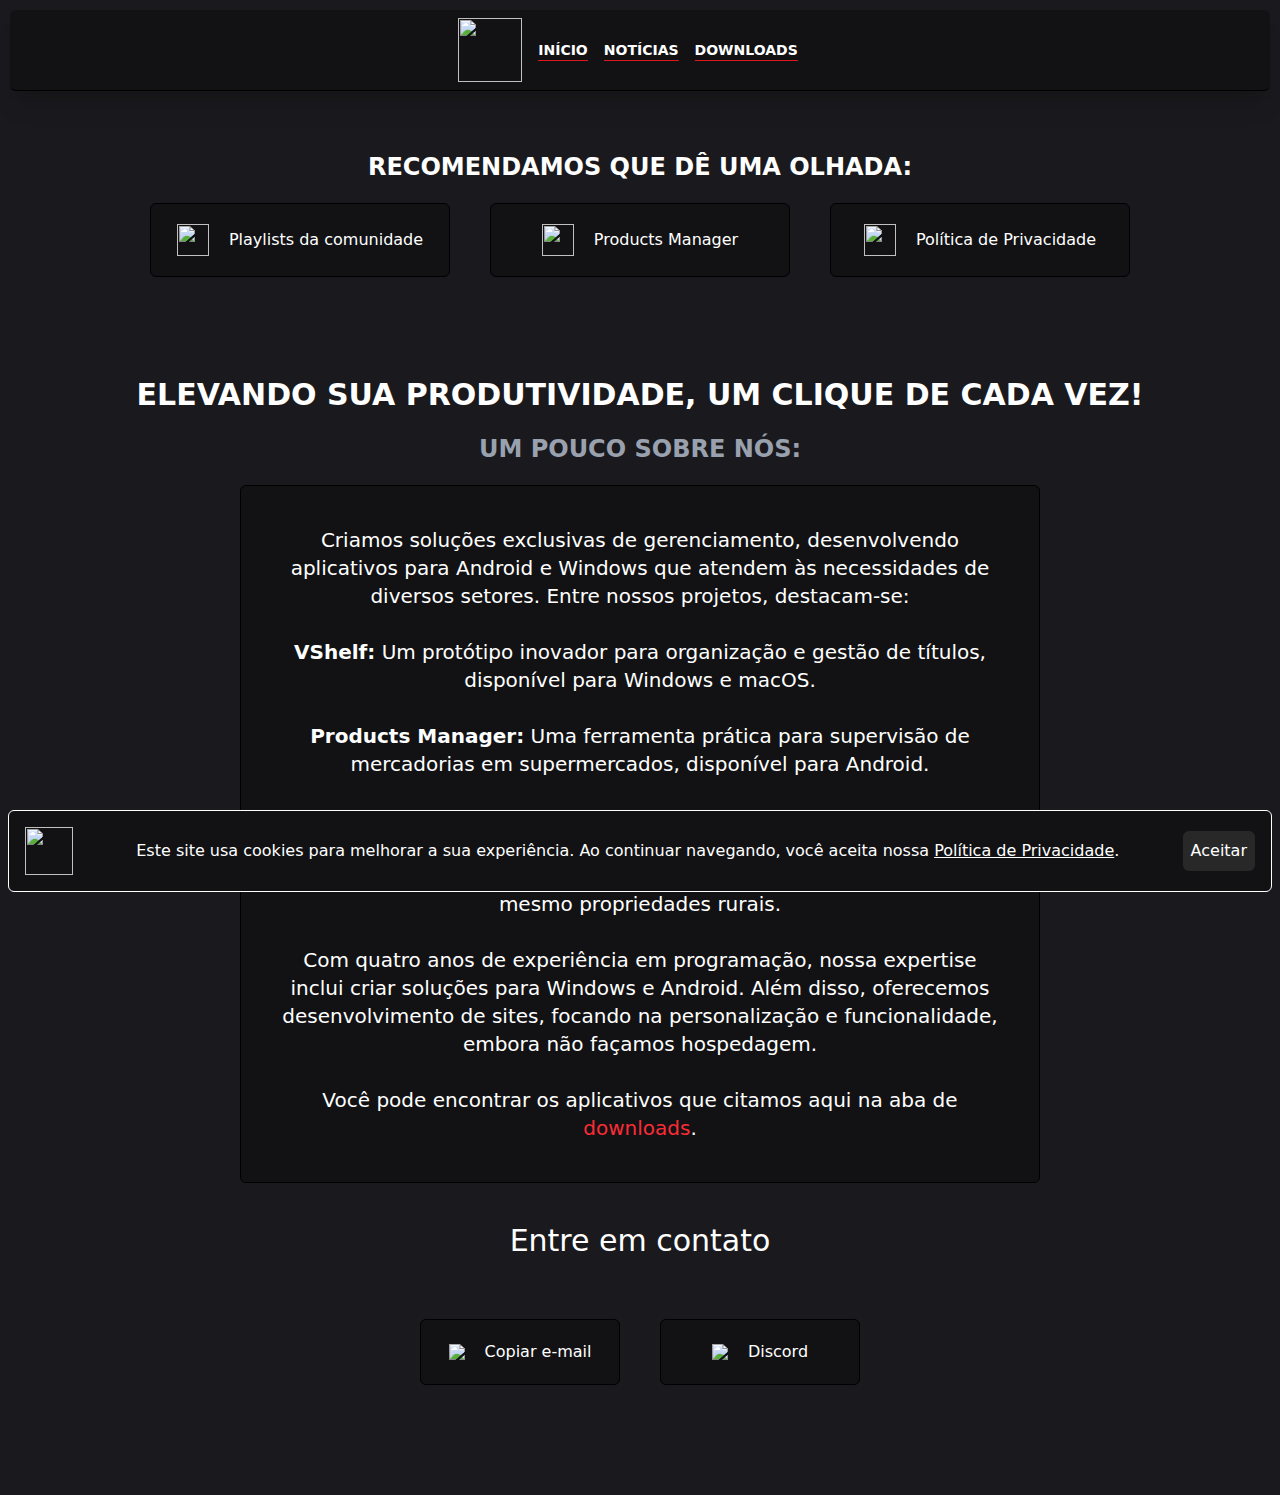
==== commit 7c75da8c: "1.1.8" ====
--- a/index.html
+++ b/index.html
@@ -6,8 +6,8 @@
   <link rel="icon" type="image/svg+xml" href="https://raw.githubusercontent.com/yLorde/public-files/refs/heads/main/cdn_ylorde_favicon.ico" />
   <meta name="viewport" content="width=device-width, initial-scale=1.0" />
   <title>yLorde</title>
-  <script type="module" crossorigin src="/assets/index-CxFq40n6.js"></script>
-  <link rel="stylesheet" crossorigin href="/assets/index-BznDVd_e.css">
+  <script type="module" crossorigin src="/assets/index-B82fDvbi.js"></script>
+  <link rel="stylesheet" crossorigin href="/assets/index-C7eaARIH.css">
 </head>
 
 <body>
--- a/assets/index-C7eaARIH.css
+++ b/assets/index-C7eaARIH.css
@@ -0,0 +1 @@
+/*! tailwindcss v4.0.14 | MIT License | https://tailwindcss.com */@layer theme{:root,:host{--font-sans:ui-sans-serif,system-ui,sans-serif,"Apple Color Emoji","Segoe UI Emoji","Segoe UI Symbol","Noto Color Emoji";--font-mono:ui-monospace,SFMono-Regular,Menlo,Monaco,Consolas,"Liberation Mono","Courier New",monospace;--color-red-300:oklch(.808 .114 19.571);--color-red-400:oklch(.704 .191 22.216);--color-red-500:oklch(.637 .237 25.331);--color-red-600:oklch(.577 .245 27.325);--color-red-700:oklch(.505 .213 27.518);--color-red-800:oklch(.444 .177 26.899);--color-orange-500:oklch(.705 .213 47.604);--color-green-300:oklch(.871 .15 154.449);--color-green-500:oklch(.723 .219 149.579);--color-green-600:oklch(.627 .194 149.214);--color-green-900:oklch(.393 .095 152.535);--color-gray-200:oklch(.928 .006 264.531);--color-gray-300:oklch(.872 .01 258.338);--color-gray-400:oklch(.707 .022 261.325);--color-gray-500:oklch(.551 .027 264.364);--color-gray-600:oklch(.446 .03 256.802);--color-black:#000;--color-white:#fff;--spacing:.25rem;--text-sm:.875rem;--text-sm--line-height:calc(1.25/.875);--text-lg:1.125rem;--text-lg--line-height:calc(1.75/1.125);--text-xl:1.25rem;--text-xl--line-height:calc(1.75/1.25);--text-2xl:1.5rem;--text-2xl--line-height:calc(2/1.5);--text-3xl:1.875rem;--text-3xl--line-height: 1.2 ;--text-4xl:2.25rem;--text-4xl--line-height:calc(2.5/2.25);--font-weight-bold:700;--radius-md:.375rem;--radius-xl:.75rem;--radius-3xl:1.5rem;--default-font-family:var(--font-sans);--default-font-feature-settings:var(--font-sans--font-feature-settings);--default-font-variation-settings:var(--font-sans--font-variation-settings);--default-mono-font-family:var(--font-mono);--default-mono-font-feature-settings:var(--font-mono--font-feature-settings);--default-mono-font-variation-settings:var(--font-mono--font-variation-settings)}}@layer base{*,:after,:before,::backdrop{box-sizing:border-box;border:0 solid;margin:0;padding:0}::file-selector-button{box-sizing:border-box;border:0 solid;margin:0;padding:0}html,:host{-webkit-text-size-adjust:100%;-moz-tab-size:4;tab-size:4;line-height:1.5;font-family:var(--default-font-family,ui-sans-serif,system-ui,sans-serif,"Apple Color Emoji","Segoe UI Emoji","Segoe UI Symbol","Noto Color Emoji");font-feature-settings:var(--default-font-feature-settings,normal);font-variation-settings:var(--default-font-variation-settings,normal);-webkit-tap-highlight-color:transparent}body{line-height:inherit}hr{height:0;color:inherit;border-top-width:1px}abbr:where([title]){-webkit-text-decoration:underline dotted;text-decoration:underline dotted}h1,h2,h3,h4,h5,h6{font-size:inherit;font-weight:inherit}a{color:inherit;-webkit-text-decoration:inherit;text-decoration:inherit}b,strong{font-weight:bolder}code,kbd,samp,pre{font-family:var(--default-mono-font-family,ui-monospace,SFMono-Regular,Menlo,Monaco,Consolas,"Liberation Mono","Courier New",monospace);font-feature-settings:var(--default-mono-font-feature-settings,normal);font-variation-settings:var(--default-mono-font-variation-settings,normal);font-size:1em}small{font-size:80%}sub,sup{vertical-align:baseline;font-size:75%;line-height:0;position:relative}sub{bottom:-.25em}sup{top:-.5em}table{text-indent:0;border-color:inherit;border-collapse:collapse}:-moz-focusring{outline:auto}progress{vertical-align:baseline}summary{display:list-item}ol,ul,menu{list-style:none}img,svg,video,canvas,audio,iframe,embed,object{vertical-align:middle;display:block}img,video{max-width:100%;height:auto}button,input,select,optgroup,textarea{font:inherit;font-feature-settings:inherit;font-variation-settings:inherit;letter-spacing:inherit;color:inherit;opacity:1;background-color:#0000;border-radius:0}::file-selector-button{font:inherit;font-feature-settings:inherit;font-variation-settings:inherit;letter-spacing:inherit;color:inherit;opacity:1;background-color:#0000;border-radius:0}:where(select:is([multiple],[size])) optgroup{font-weight:bolder}:where(select:is([multiple],[size])) optgroup option{padding-inline-start:20px}::file-selector-button{margin-inline-end:4px}::placeholder{opacity:1;color:color-mix(in oklab,currentColor 50%,transparent)}textarea{resize:vertical}::-webkit-search-decoration{-webkit-appearance:none}::-webkit-date-and-time-value{min-height:1lh;text-align:inherit}::-webkit-datetime-edit{display:inline-flex}::-webkit-datetime-edit-fields-wrapper{padding:0}::-webkit-datetime-edit{padding-block:0}::-webkit-datetime-edit-year-field{padding-block:0}::-webkit-datetime-edit-month-field{padding-block:0}::-webkit-datetime-edit-day-field{padding-block:0}::-webkit-datetime-edit-hour-field{padding-block:0}::-webkit-datetime-edit-minute-field{padding-block:0}::-webkit-datetime-edit-second-field{padding-block:0}::-webkit-datetime-edit-millisecond-field{padding-block:0}::-webkit-datetime-edit-meridiem-field{padding-block:0}:-moz-ui-invalid{box-shadow:none}button,input:where([type=button],[type=reset],[type=submit]){-webkit-appearance:button;-moz-appearance:button;appearance:button}::file-selector-button{-webkit-appearance:button;-moz-appearance:button;appearance:button}::-webkit-inner-spin-button{height:auto}::-webkit-outer-spin-button{height:auto}[hidden]:where(:not([hidden=until-found])){display:none!important}}@layer components;@layer utilities{.fixed{position:fixed}.right-0{right:calc(var(--spacing)*0)}.bottom-0{bottom:calc(var(--spacing)*0)}.left-0{left:calc(var(--spacing)*0)}.m-5{margin:calc(var(--spacing)*5)}.m-auto{margin:auto}.mx-auto{margin-inline:auto}.my-5{margin-block:calc(var(--spacing)*5)}.mt-1{margin-top:calc(var(--spacing)*1)}.mt-2{margin-top:calc(var(--spacing)*2)}.mt-4{margin-top:calc(var(--spacing)*4)}.mt-5{margin-top:calc(var(--spacing)*5)}.mt-10{margin-top:calc(var(--spacing)*10)}.mt-15{margin-top:calc(var(--spacing)*15)}.mt-20{margin-top:calc(var(--spacing)*20)}.mr-2{margin-right:calc(var(--spacing)*2)}.mr-4{margin-right:calc(var(--spacing)*4)}.mb-2{margin-bottom:calc(var(--spacing)*2)}.mb-4{margin-bottom:calc(var(--spacing)*4)}.mb-5{margin-bottom:calc(var(--spacing)*5)}.mb-10{margin-bottom:calc(var(--spacing)*10)}.mb-20{margin-bottom:calc(var(--spacing)*20)}.ml-2{margin-left:calc(var(--spacing)*2)}.ml-4{margin-left:calc(var(--spacing)*4)}.ml-5{margin-left:calc(var(--spacing)*5)}.ml-10{margin-left:calc(var(--spacing)*10)}.block{display:block}.flex{display:flex}.hidden{display:none}.h-\[32px\]{height:32px}.h-\[48px\]{height:48px}.h-\[100px\]{height:100px}.h-\[340px\]{height:340px}.w-20{width:calc(var(--spacing)*20)}.w-\[32px\]{width:32px}.w-\[48px\]{width:48px}.w-\[50\%\]{width:50%}.w-\[64px\]{width:64px}.w-\[100px\]{width:100px}.w-\[200px\]{width:200px}.w-\[300px\]{width:300px}.w-\[320px\]{width:320px}.w-\[400px\]{width:400px}.w-\[500px\]{width:500px}.w-\[600px\]{width:600px}.w-\[800px\]{width:800px}.w-\[900px\]{width:900px}.w-auto{width:auto}.w-full{width:100%}.max-w-\[800px\]{max-width:800px}.max-w-full{max-width:100%}.table-auto{table-layout:auto}.cursor-pointer{cursor:pointer}.list-decimal{list-style-type:decimal}.list-disc{list-style-type:disc}.list-none{list-style-type:none}.flex-col{flex-direction:column}.flex-wrap{flex-wrap:wrap}.items-center{align-items:center}.justify-around{justify-content:space-around}.justify-between{justify-content:space-between}.justify-center{justify-content:center}.justify-evenly{justify-content:space-evenly}.rounded-3xl{border-radius:var(--radius-3xl)}.rounded-full{border-radius:3.40282e38px}.rounded-md{border-radius:var(--radius-md)}.rounded-xl{border-radius:var(--radius-xl)}.border{border-style:var(--tw-border-style);border-width:1px}.border-0{border-style:var(--tw-border-style);border-width:0}.border-b{border-bottom-style:var(--tw-border-style);border-bottom-width:1px}.border-\[\#de171d\]{border-color:#de171d}.border-black{border-color:var(--color-black)}.border-gray-600{border-color:var(--color-gray-600)}.border-white{border-color:var(--color-white)}.border-b-black{border-bottom-color:var(--color-black)}.bg-\[\#1ed760\]{background-color:#1ed760}.bg-\[\#2c2c2c\]{background-color:#2c2c2c}.bg-\[\#121214\]{background-color:#121214}.bg-\[\#282828\]{background-color:#282828}.bg-\[\#de171d\]{background-color:#de171d}.bg-green-900{background-color:var(--color-green-900)}.bg-red-600{background-color:var(--color-red-600)}.bg-white{background-color:var(--color-white)}.fill-white{fill:var(--color-white)}.p-2{padding:calc(var(--spacing)*2)}.p-3{padding:calc(var(--spacing)*3)}.p-4{padding:calc(var(--spacing)*4)}.p-5{padding:calc(var(--spacing)*5)}.p-10{padding:calc(var(--spacing)*10)}.px-4{padding-inline:calc(var(--spacing)*4)}.py-2{padding-block:calc(var(--spacing)*2)}.text-center{text-align:center}.text-end{text-align:end}.text-left{text-align:left}.text-start{text-align:start}.text-2xl{font-size:var(--text-2xl);line-height:var(--tw-leading,var(--text-2xl--line-height))}.text-3xl{font-size:var(--text-3xl);line-height:var(--tw-leading,var(--text-3xl--line-height))}.text-4xl{font-size:var(--text-4xl);line-height:var(--tw-leading,var(--text-4xl--line-height))}.text-lg{font-size:var(--text-lg);line-height:var(--tw-leading,var(--text-lg--line-height))}.text-sm{font-size:var(--text-sm);line-height:var(--tw-leading,var(--text-sm--line-height))}.text-xl{font-size:var(--text-xl);line-height:var(--tw-leading,var(--text-xl--line-height))}.font-bold{--tw-font-weight:var(--font-weight-bold);font-weight:var(--font-weight-bold)}.break-words{overflow-wrap:break-word}.text-\[\#de171d\]{color:#de171d}.text-black{color:var(--color-black)}.text-gray-200{color:var(--color-gray-200)}.text-gray-300{color:var(--color-gray-300)}.text-gray-400{color:var(--color-gray-400)}.text-gray-500{color:var(--color-gray-500)}.text-green-300{color:var(--color-green-300)}.text-green-600{color:var(--color-green-600)}.text-orange-500{color:var(--color-orange-500)}.text-red-300{color:var(--color-red-300)}.text-red-500{color:var(--color-red-500)}.text-red-600{color:var(--color-red-600)}.text-red-700{color:var(--color-red-700)}.text-white{color:var(--color-white)}.uppercase{text-transform:uppercase}.underline{text-decoration-line:underline}.shadow-2xl{--tw-shadow:0 25px 50px -12px var(--tw-shadow-color,#00000040);box-shadow:var(--tw-inset-shadow),var(--tw-inset-ring-shadow),var(--tw-ring-offset-shadow),var(--tw-ring-shadow),var(--tw-shadow)}.shadow-xl{--tw-shadow:0 20px 25px -5px var(--tw-shadow-color,#0000001a),0 8px 10px -6px var(--tw-shadow-color,#0000001a);box-shadow:var(--tw-inset-shadow),var(--tw-inset-ring-shadow),var(--tw-ring-offset-shadow),var(--tw-ring-shadow),var(--tw-shadow)}.duration-200{--tw-duration:.2s;transition-duration:.2s}.duration-300{--tw-duration:.3s;transition-duration:.3s}@media (hover:hover){.hover\:scale-105:hover{--tw-scale-x:105%;--tw-scale-y:105%;--tw-scale-z:105%;scale:var(--tw-scale-x)var(--tw-scale-y)}.hover\:bg-\[\#1ed75f98\]:hover{background-color:#1ed75f98}.hover\:bg-\[\#191919\]:hover{background-color:#191919}.hover\:bg-\[\#323232\]:hover{background-color:#323232}.hover\:bg-green-500:hover{background-color:var(--color-green-500)}.hover\:bg-red-400:hover{background-color:var(--color-red-400)}.hover\:bg-red-500:hover{background-color:var(--color-red-500)}.hover\:bg-red-800:hover{background-color:var(--color-red-800)}.hover\:text-\[\#de171d\]:hover{color:#de171d}.hover\:text-red-600:hover{color:var(--color-red-600)}.hover\:duration-200:hover{--tw-duration:.2s;transition-duration:.2s}.hover\:duration-300:hover{--tw-duration:.3s;transition-duration:.3s}}@media (width>=48rem){.md\:h-\[64px\]{height:64px}.md\:w-\[64px\]{width:64px}.md\:w-auto{width:auto}.md\:flex-row{flex-direction:row}.md\:py-0{padding-block:calc(var(--spacing)*0)}.md\:pl-4{padding-left:calc(var(--spacing)*4)}.md\:text-3xl{font-size:var(--text-3xl);line-height:var(--tw-leading,var(--text-3xl--line-height))}.md\:text-xl{font-size:var(--text-xl);line-height:var(--tw-leading,var(--text-xl--line-height))}}}body{cursor:default;background-color:#1a1a1e;margin:0 auto;padding:10px;font-family:system-ui,-apple-system,BlinkMacSystemFont,Segoe UI,Roboto,Oxygen,Ubuntu,Cantarell,Open Sans,Helvetica Neue,sans-serif}@property --tw-border-style{syntax:"*";inherits:false;initial-value:solid}@property --tw-font-weight{syntax:"*";inherits:false}@property --tw-shadow{syntax:"*";inherits:false;initial-value:0 0 #0000}@property --tw-shadow-color{syntax:"*";inherits:false}@property --tw-inset-shadow{syntax:"*";inherits:false;initial-value:0 0 #0000}@property --tw-inset-shadow-color{syntax:"*";inherits:false}@property --tw-ring-color{syntax:"*";inherits:false}@property --tw-ring-shadow{syntax:"*";inherits:false;initial-value:0 0 #0000}@property --tw-inset-ring-color{syntax:"*";inherits:false}@property --tw-inset-ring-shadow{syntax:"*";inherits:false;initial-value:0 0 #0000}@property --tw-ring-inset{syntax:"*";inherits:false}@property --tw-ring-offset-width{syntax:"<length>";inherits:false;initial-value:0}@property --tw-ring-offset-color{syntax:"*";inherits:false;initial-value:#fff}@property --tw-ring-offset-shadow{syntax:"*";inherits:false;initial-value:0 0 #0000}@property --tw-duration{syntax:"*";inherits:false}@property --tw-scale-x{syntax:"*";inherits:false;initial-value:1}@property --tw-scale-y{syntax:"*";inherits:false;initial-value:1}@property --tw-scale-z{syntax:"*";inherits:false;initial-value:1}
